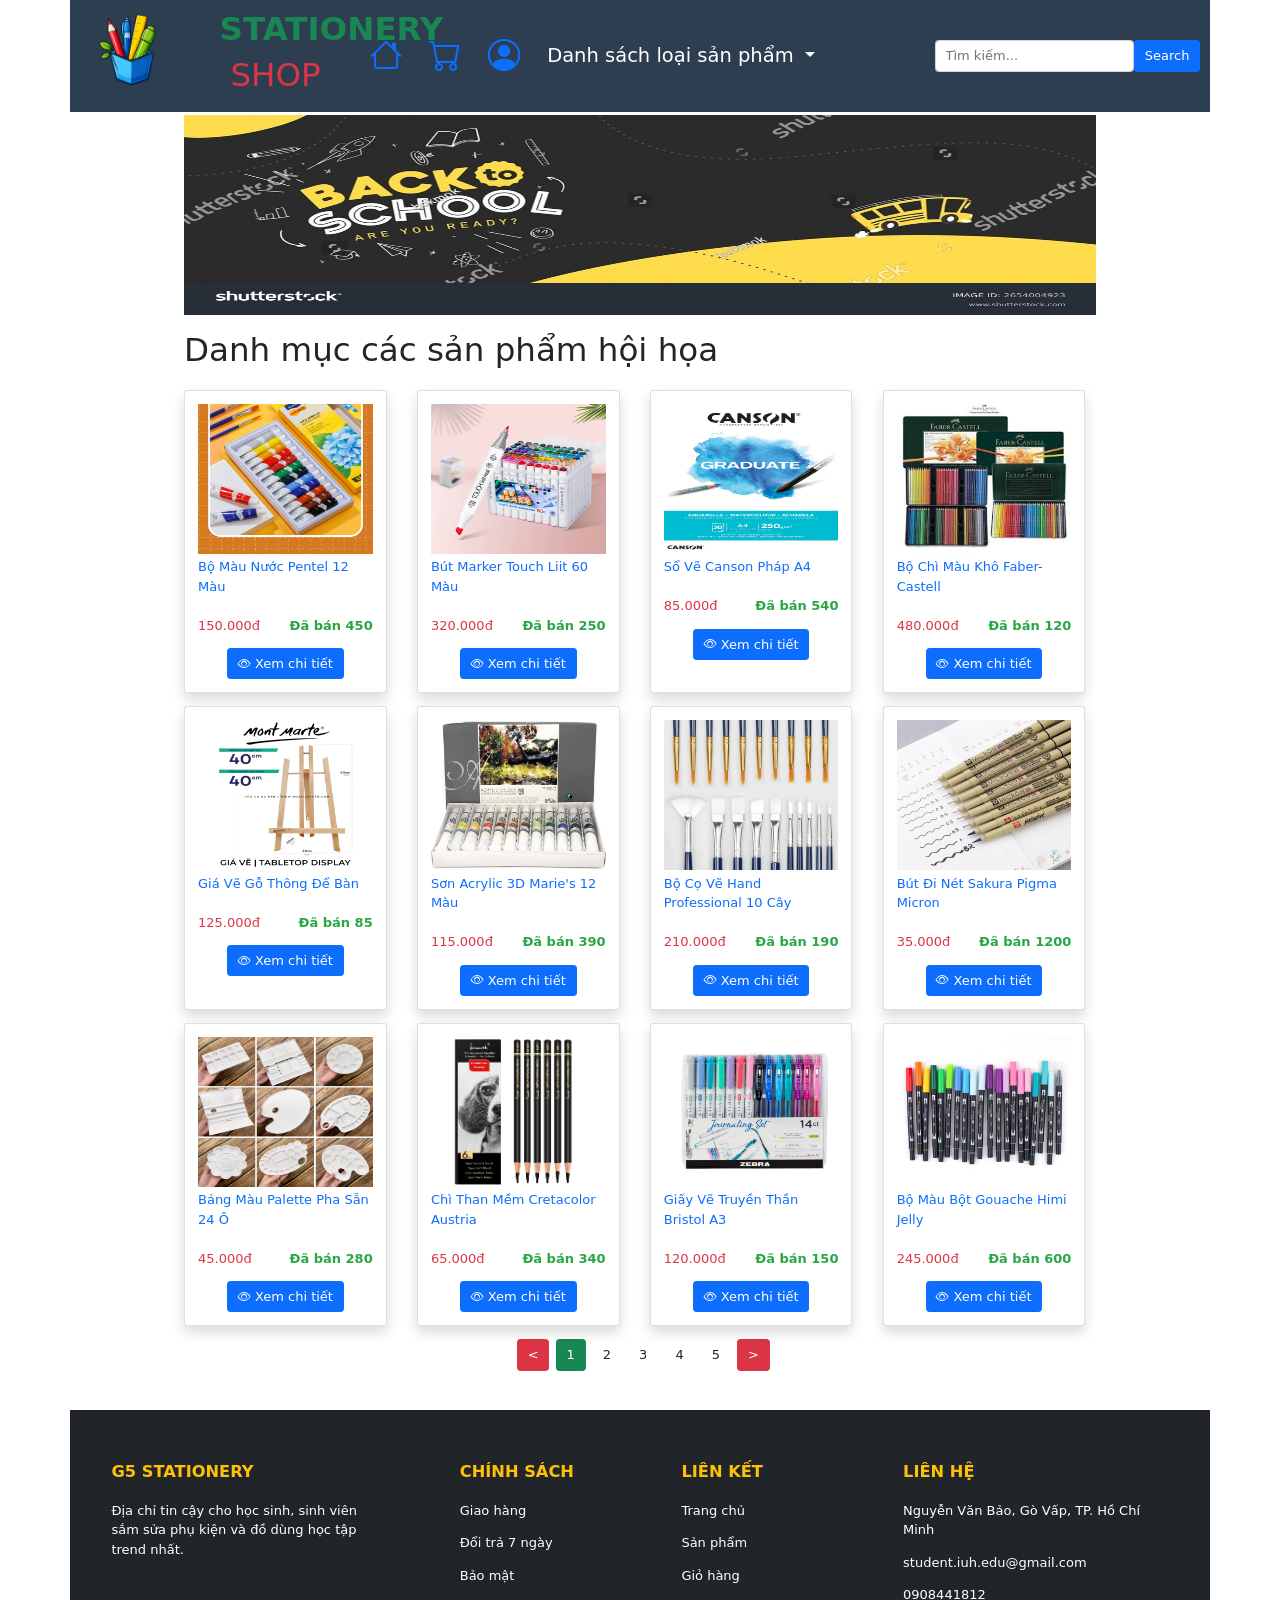
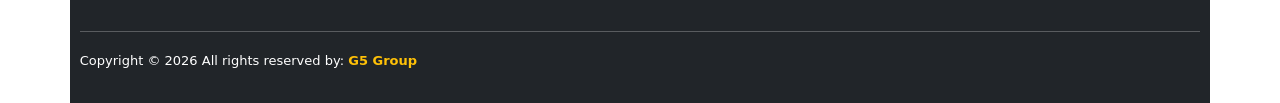
==== home/art.html @ de712258 "change repo" ====
<!DOCTYPE html>
<html lang="en">
<head>
    <meta charset="UTF-8">
    <meta name="viewport" content="width=device-width, initial-scale=1.0">
    <title>G5 STATIONERY SHOP</title>
    <link rel="shortcut icon" href="../img/icon/icon_web.png" type="image/x-icon">
    <link rel="stylesheet" href="../css/bootstrap.min.css">
    <script src="../js/bootstrap.bundle.min.js"></script>
    <link rel="stylesheet" href="../css/index.css">
    <link rel="stylesheet" href="https://cdn.jsdelivr.net/npm/bootstrap-icons@1.13.1/font/bootstrap-icons.min.css">
    <script type="module" src="../js/getArtData.js"></script>

</head>
<body>
    <div id="wrapper" class="container p-0 ">
        <header class="position-sticky top-0 d-flex align-items-center">
            <div class="container">
                <div class="row align-items-center">
                    <div class="col-8 col-md-2 d-flex align-items-center header__left">
                        <div class="header__left-logo d-flex justify-content-center align-items-center">
                            <img class="w-75 h-100" src="../img/banner/logo.png">
                            <div class="header__left-logo-title w-50">
                                <h1 class="text-success fw-bold">STATIONERY</h1>
                                <h1 class="d-flex justify-content-center text-danger">SHOP</h1>
                            </div>
                        </div>
                    </div>

                    <div class="col-4 col-md-7 d-flex justify-content-center align-items-center header__right">
                        <div class="px-2 px-md-3">
                            <a href="home.html"><i class="bi bi-house fs-1"></i></a>
                        </div>
                        <div class="px-2 px-md-3">
                            <a href="cart.html"><i class="bi bi-cart fs-1"></i></a>
                        </div>
                        <div class="px-2 px-md-3">
                            <a href="../index.html"><i class="bi bi-person-circle fs-1"></i></a>
                        </div>
                        <div class="menu px-2 px-md-3">
                            <nav class="navbar p-0">
                                <ul class="navbar-nav">
                                    <li class="nav-item dropdown">
                                        <a class="category-list nav-link dropdown-toggle fs-4 d-none d-md-block" data-bs-toggle="dropdown" href="#">
                                            Danh sách loại sản phẩm
                                        </a>
                                        <a class="d-md-none text-dark" data-bs-toggle="dropdown" href="#">
                                            <i class="bi bi-list fs-1"></i>
                                        </a>
                                        <ul class="dropdown-menu dropdown-menu-end position-absolute">
                                            <li><a href="penshop.html" class="dropdown-item fs-4">Bút bi và bút máy</a></li>
                                            <li><a href="bagshop.html" class="dropdown-item fs-4">Cặp dành cho học sinh</a></li>                       
                                            <li><a href="officeshop.html" class="dropdown-item fs-4">Dụng cụ văn phòng</a></li>
                                            <li><a href="gluetapeshop.html" class="dropdown-item fs-4">Hồ dán và băng keo</a></li>
                                            <li><a href="notebooks.html" class="dropdown-item fs-4">Sổ và tài liệu</a></li>
                                            <li><a href="art.html" class="dropdown-item fs-4">Mỹ thuật</a></li>
                                        </ul>
                                    </li>             
                                </ul>
                            </nav>
                        </div>
                    </div>

                    <div class="col-12 col-md-3">
                        <div class="d-flex w-100">
                            <input type="text" name="search-product" id="search-product" class="form-control" placeholder="Tìm kiếm...">
                            <button class="btn btn-primary">Search</button>
                        </div>
                    </div>
                </div>
            </div>
        </header>
        

        <div class="main d-flex justify-content-center">
            <div class="main__product">
                <div class="product-banner mt-1 mb-1">
                    <img src="../img/banner/back-to-school.png" alt="" class="w-100">
                </div>
                <h1 class="pt-3 pb-3">
                    Danh mục các sản phẩm hội họa
                </h1>
                <div id="list-product" class="row"></div>
                
                <div id="pagination" class="d-flex justify-content-center align-items-center">
                    <div id="prev-product"></div>
                    <div id="cont-product"></div>
                </div>
            </div>
        </div>
        <footer class="bg-dark text-white pt-5 pb-4 mt-5">
            <div class="container text-center text-md-start">
                <div class="row text-center text-md-start">
                    
                    <div class="col-md-3 col-lg-3 col-xl-3 mx-auto mt-3">
                        <h5 class="text-uppercase mb-4 fw-bold text-warning">G5 STATIONERY</h5>
                        <p>Địa chỉ tin cậy cho học sinh, sinh viên sắm sửa phụ kiện và đồ dùng học tập trend nhất.</p>
                    </div>

                    <div class="col-md-2 col-lg-2 col-xl-2 mx-auto mt-3">
                        <h5 class="text-uppercase mb-4 fw-bold text-warning">Chính sách</h5>
                        <p><a href="#" class="text-white text-decoration-none">Giao hàng</a></p>
                        <p><a href="#" class="text-white text-decoration-none">Đổi trả 7 ngày</a></p>
                        <p><a href="#" class="text-white text-decoration-none">Bảo mật</a></p>
                    </div>

                    <div class="col-md-3 col-lg-2 col-xl-2 mt-3">
                        <h5 class="text-uppercase mb-4 fw-bold text-warning">Liên kết</h5>
                        <p><a href="#" class="text-white text-decoration-none">Trang chủ</a></p>
                        <p><a href="#" class="text-white text-decoration-none">Sản phẩm</a></p>
                        <p><a href="#" class="text-white text-decoration-none">Giỏ hàng</a></p>
                    </div>

                    <div class="col-md-4 col-lg-3 col-xl-3 mx-auto mt-3">
                        <h5 class="text-uppercase mb-4 fw-bold text-warning">Liên hệ</h5>
                        <p><i class="fas fa-home mr-3"></i> Nguyễn Văn Bảo, Gò Vấp, TP. Hồ Chí Minh</p>
                        <p><i class="fas fa-envelope mr-3"></i> student.iuh.edu@gmail.com</p>
                        <p><i class="fas fa-phone mr-3"></i> 0908441812</p>
                    </div>
                </div>

                <hr class="mb-4">

                <div class="row align-items-center">
                    <div class="col-md-7 col-lg-8">
                        <p>Copyright © 2026 All rights reserved by:
                            <a href="#" class="text-warning text-decoration-none"><strong>G5 Group</strong></a>
                        </p>
                    </div>
                </div>
            </div>
        </footer>
    </div>
</body>
</html>
---- css/index.css ----
*
{
    padding: 0;
    margin: 0;
    box-sizing: border-box;
}

#wrapper
{
    max-height: 100vh;
}

html
{
    font-size: 13px;
}

#header-form
{
    min-width: 300px;
}

header
{
    height: 10%;
    /* background: linear-gradient(135deg, #FF9800, #4CAF50, #F44336); */
    background-color: #2c3e50;
    z-index: 1200;
}

.product-banner img
{
    height: 200px;
}

.input-group
{
    margin-left: 0;
}

.cart img
{
    width: 60px;
}

.category-list
{
    color: white;
}

.category-list:hover
{
    color: limegreen;
}

.dropdown-item:hover
{
    background-color: transparent;
    transform: scale(1.03);
    color: red;
}

.dropdown-item
{
    overflow: hidden;
    transition: ease-out 0.4s;
}

.main
{
    width: 100%;
    height: 80%;
    display: flex;
}

.main__banner
{
    top: 100px;
    z-index: 1000;
    width: 20%;
}

.main__banner img
{
    transition: ease-in-out 0.3s;
}

.main__banner img:hover
{
    transform: scale(1.02);
}

.main__product
{
    width: 80%;
    height: 100%;
}

.main__banner img
{
    width: 100%;
    height: 100%;
}

.product
{
    transition: ease-in-out 0.3s;
}

.product:hover
{
    outline: 1px red solid;
    transform: scale(1.02);
    overflow: hidden;
}

.btn:hover
{
    background-color: green;
}

.card-body a
{
    text-decoration: none;
}


.card
{
    height: 100%;
    width: 95%;
}

.card-body 
{
    width: 100%;
} 

.card-head
{
    height: 150px;
    position: relative;
}

.card-head img
{
    width: 100%;
    height: 100%;
}

.product__item-top img
{
    position: absolute;
    left: 0;
    top: 0;
    height: 20px;
    width: 50px;
}

.btn a
{
    color: white;
}

.btn img
{
    height: 20px;
    width: 20px;
}

.discount-price
{
    color: white;
}

.sold
{
    color:  #28a745;
}

footer
{
    height: 10%;
    width: 100%;
    margin: auto;
    background-color: red;
}
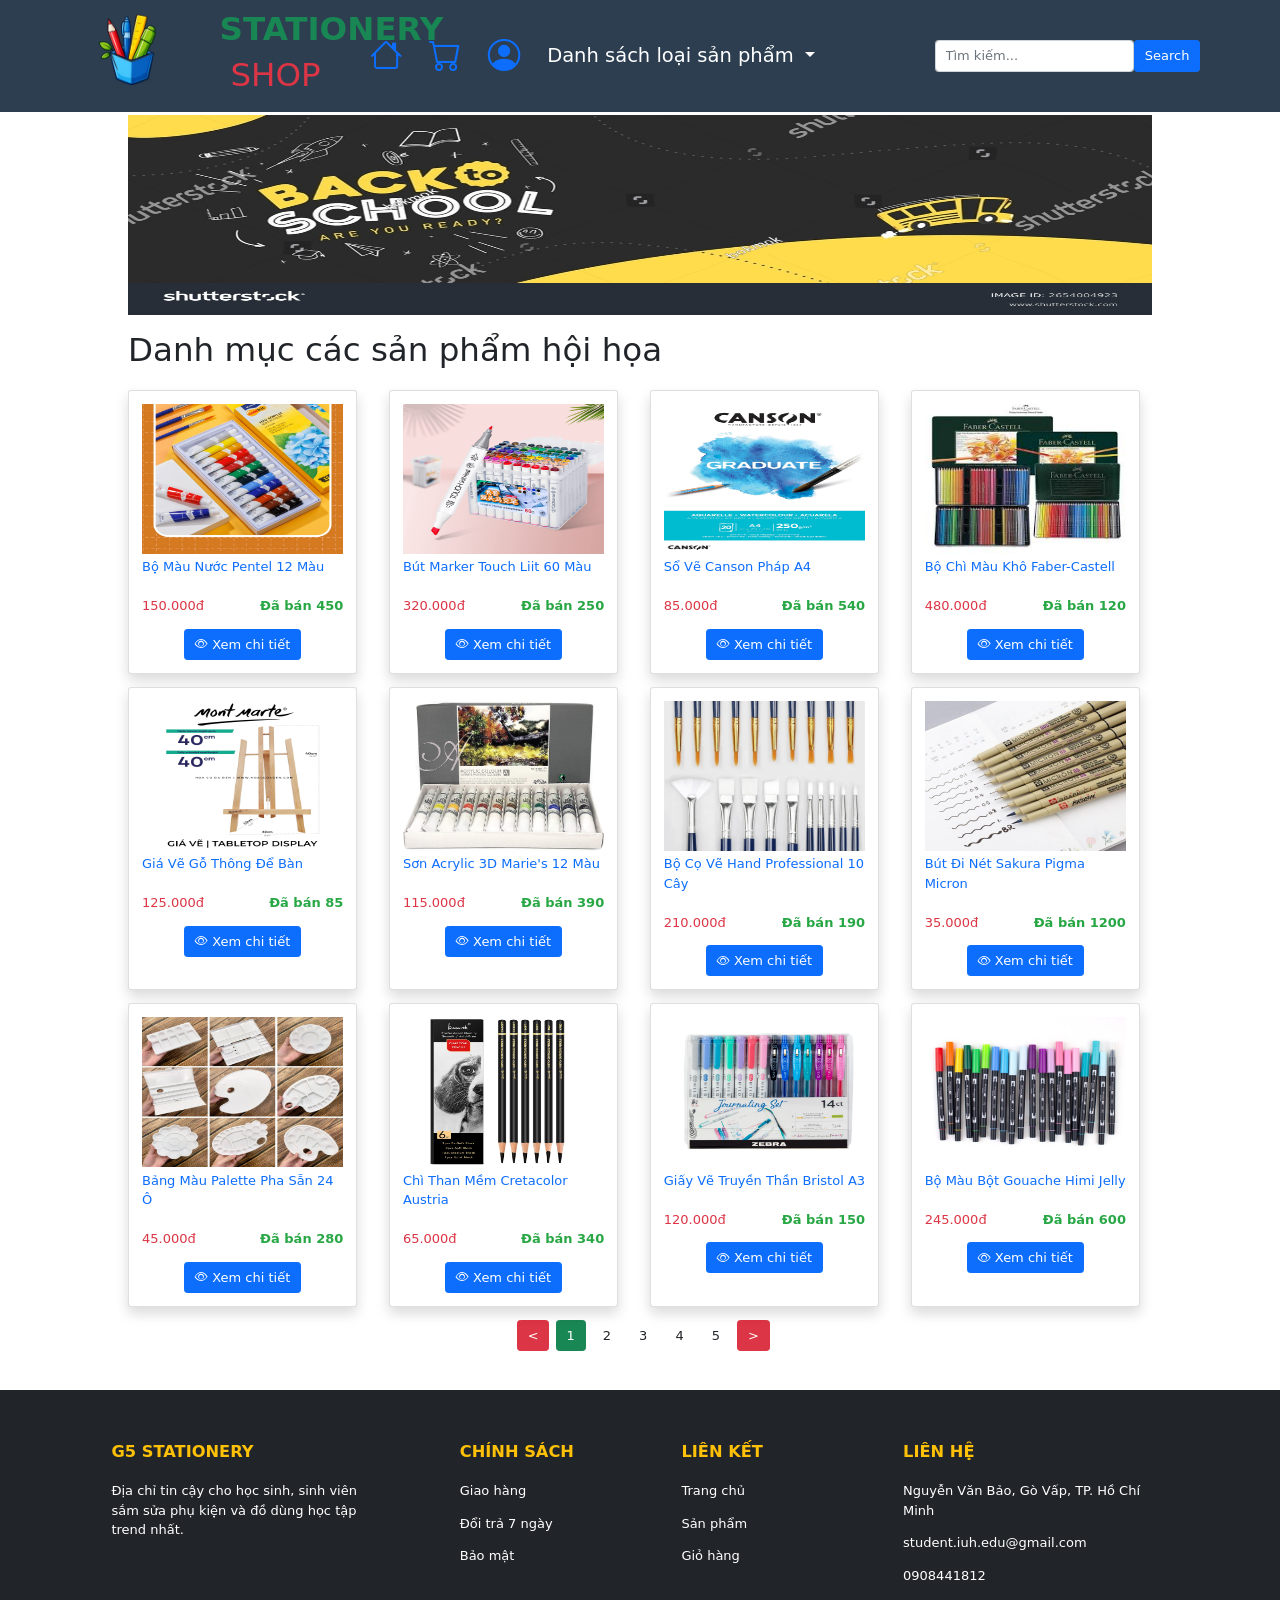
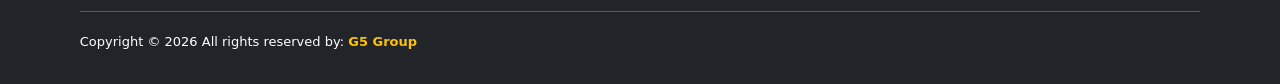
==== commit 4049e212: "ok" ====
--- a/home/art.html
+++ b/home/art.html
@@ -13,7 +13,7 @@
 
 </head>
 <body>
-    <div id="wrapper" class="container p-0 ">
+    <div id="wrapper" class="container-fluid p-0 ">
         <header class="position-sticky top-0 d-flex align-items-center">
             <div class="container">
                 <div class="row align-items-center">
@@ -67,6 +67,8 @@
                             <button class="btn btn-primary">Search</button>
                         </div>
                     </div>
+
+                    
                 </div>
             </div>
         </header>
--- a/css/index.css
+++ b/css/index.css
@@ -112,6 +112,7 @@
     outline: 1px red solid;
     transform: scale(1.02);
     overflow: hidden;
+    box-shadow: 4px 4px 4px green;
 }
 
 .btn:hover
@@ -178,6 +179,13 @@
     color:  #28a745;
 }
 
+.product-number--icon
+{
+    position: absolute;
+    right: 10px;
+}
+
+
 footer
 {
     height: 10%;
